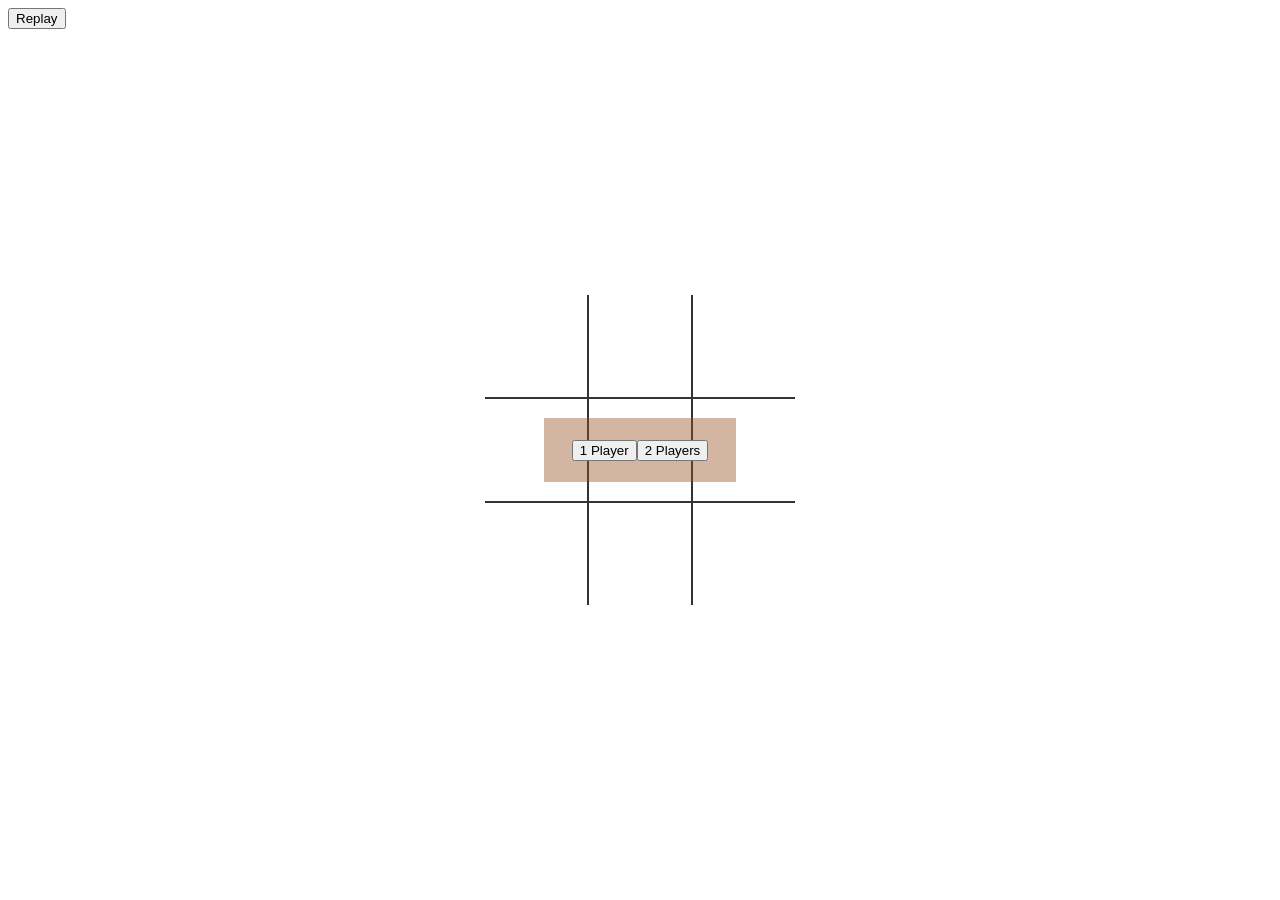
==== index.html @ 5dca0d80 "index.html yazldi" ====
<!DOCTYPE html>
<html lang="en">
<head>
    <meta charset="UTF-8">
    <meta http-equiv="X-UA-Compatible" content="IE=edge">
    <meta name="viewport" content="width=device-width, initial-scale=1.0">
    <title>Tic Tac Toe</title>
    <link rel="stylesheet" href="tictactoe.css">
</head>
<body>
    <table>
        <tr>
            <td class="cell" id="0"></td>
            <td class="cell" id="1"></td>
            <td class="cell" id="2"></td>
        </tr>
        <tr>
            <td class="cell" id="3"></td>
            <td class="cell" id="4"></td>
            <td class="cell" id="5"></td>
        </tr>
        <tr>
            <td class="cell" id="6"></td>
            <td class="cell" id="7"></td>
            <td class="cell" id="8"></td>
        </tr>
    </table>
    <div class="endgame">
        <div class="text"></div>
    </div>
    <div class="startGame">
        <div class="sGButtons"><button onclick="onePlayer()">1 Player</button><button onclick="twoPlayers()">2 Players</button></div>
    </div>
    <button onclick="startGame()">Replay</button>
    
    
    <script src="tictactoe.js"></script>
</body>
</html>
---- tictactoe.css ----
td{
    border: 2px solid #333;
    height: 100px;
    width: 100px;
    text-align: center;
    vertical-align: middle;
    font-size: 70px;
    cursor: pointer;
}

table{
    border-collapse: collapse;
    position: absolute;
    top: 50%;  /* position the top  edge of the element at the middle of the parent */
    left: 50%; /* position the left edge of the element at the middle of the parent */

    transform: translate(-50%, -50%); /* This is a shorthand of
                                         translateX(-50%) and translateY(-50%) */
}

table tr:first-child td{
    border-top: 0;
}

table tr:last-child td{
    border-bottom: 0;
}

table tr td:first-child{
    border-left: 0;
}

table tr td:last-child{
    border-right: 0;
}

.endgame{
    display: none;
    width : 200px;
    height: 120px;
    background-color: rgba(228, 139, 24, 0.808);
    position: absolute;
    top: 50%;  
    left: 50%; 
    transform: translate(-50%, -50%);
   
    border-radius: 5px;
    color: white;
    font-size: 2em;
}

.sGButtons{
    background-color: rgba(155, 80, 37, 0.425);
    position: absolute;
    top: 50%;  
    left: 50%; 
    transform: translate(-50%, -50%);
    height: 4rem;
    width: 12rem;
    display: flex;
    justify-content: center;
    align-items: center;
}
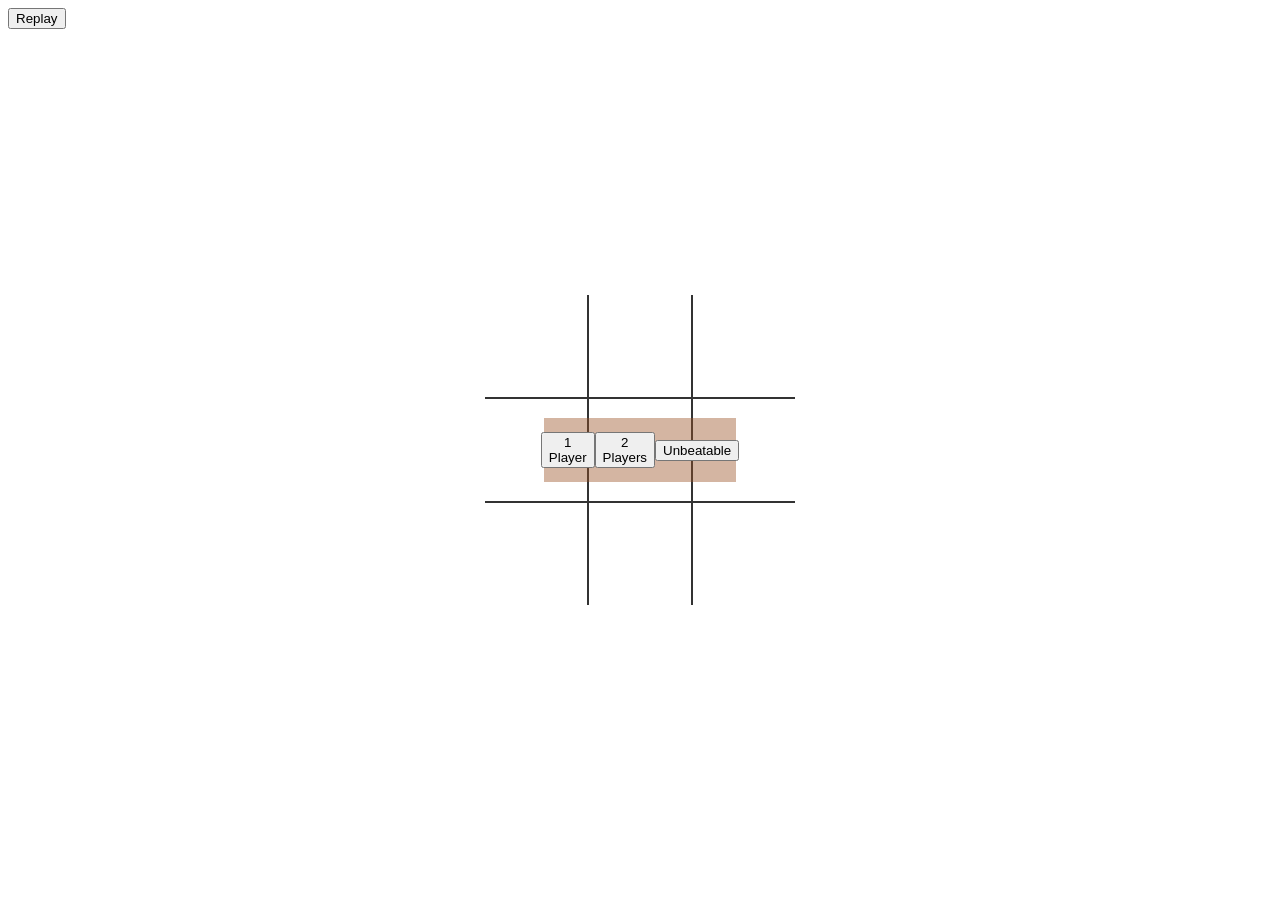
==== commit 22f5028f: "unbeatable Available even thought the unbetable available is, it is not unfortanetly beatebla :)" ====
--- a/index.html
+++ b/index.html
@@ -29,7 +29,7 @@
         <div class="text"></div>
     </div>
     <div class="startGame">
-        <div class="sGButtons"><button onclick="onePlayer()">1 Player</button><button onclick="twoPlayers()">2 Players</button></div>
+        <div class="sGButtons"><button onclick="onePlayer()">1 Player</button><button onclick="twoPlayers()">2 Players</button><button onclick="unbeatable()">Unbeatable</button></div>
     </div>
     <button onclick="startGame()">Replay</button>
     
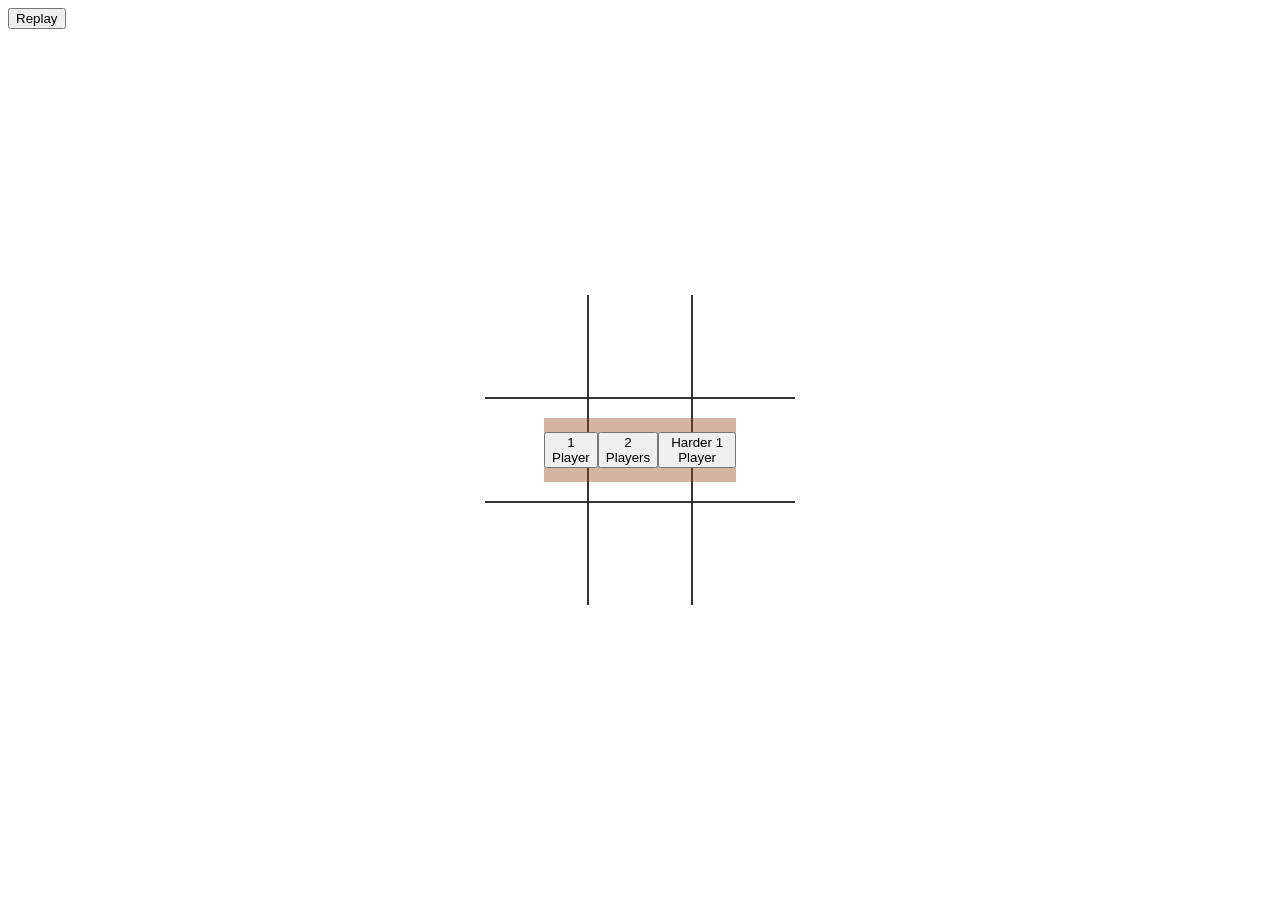
==== commit 22d17220: "not Unbeatable the ai is not unbeatable, so i changed the name in HTML document" ====
--- a/index.html
+++ b/index.html
@@ -29,7 +29,7 @@
         <div class="text"></div>
     </div>
     <div class="startGame">
-        <div class="sGButtons"><button onclick="onePlayer()">1 Player</button><button onclick="twoPlayers()">2 Players</button><button onclick="unbeatable()">Unbeatable</button></div>
+        <div class="sGButtons"><button onclick="onePlayer()">1 Player</button><button onclick="twoPlayers()">2 Players</button><button onclick="unbeatable()">Harder 1 Player</button></div>
     </div>
     <button onclick="startGame()">Replay</button>
     
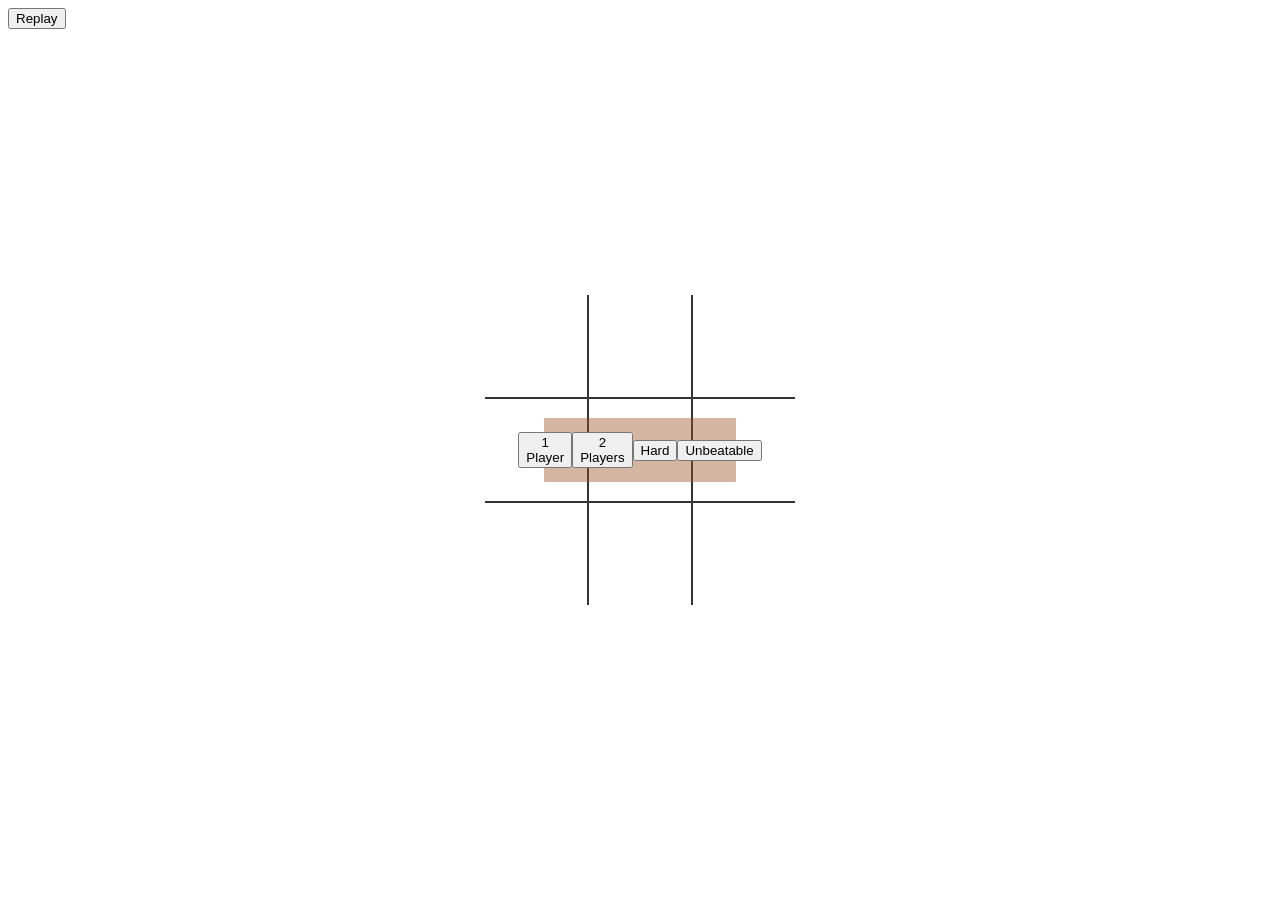
==== commit 52139ceb: "finally unbeatable ai" ====
--- a/index.html
+++ b/index.html
@@ -29,7 +29,7 @@
         <div class="text"></div>
     </div>
     <div class="startGame">
-        <div class="sGButtons"><button onclick="onePlayer()">1 Player</button><button onclick="twoPlayers()">2 Players</button><button onclick="unbeatable()">Harder 1 Player</button></div>
+        <div class="sGButtons"><button onclick="onePlayer()">1 Player</button><button onclick="twoPlayers()">2 Players</button><button onclick="unbeatable()">Hard</button><button onclick="realunbeatable()">Unbeatable</button></div>
     </div>
     <button onclick="startGame()">Replay</button>
     
